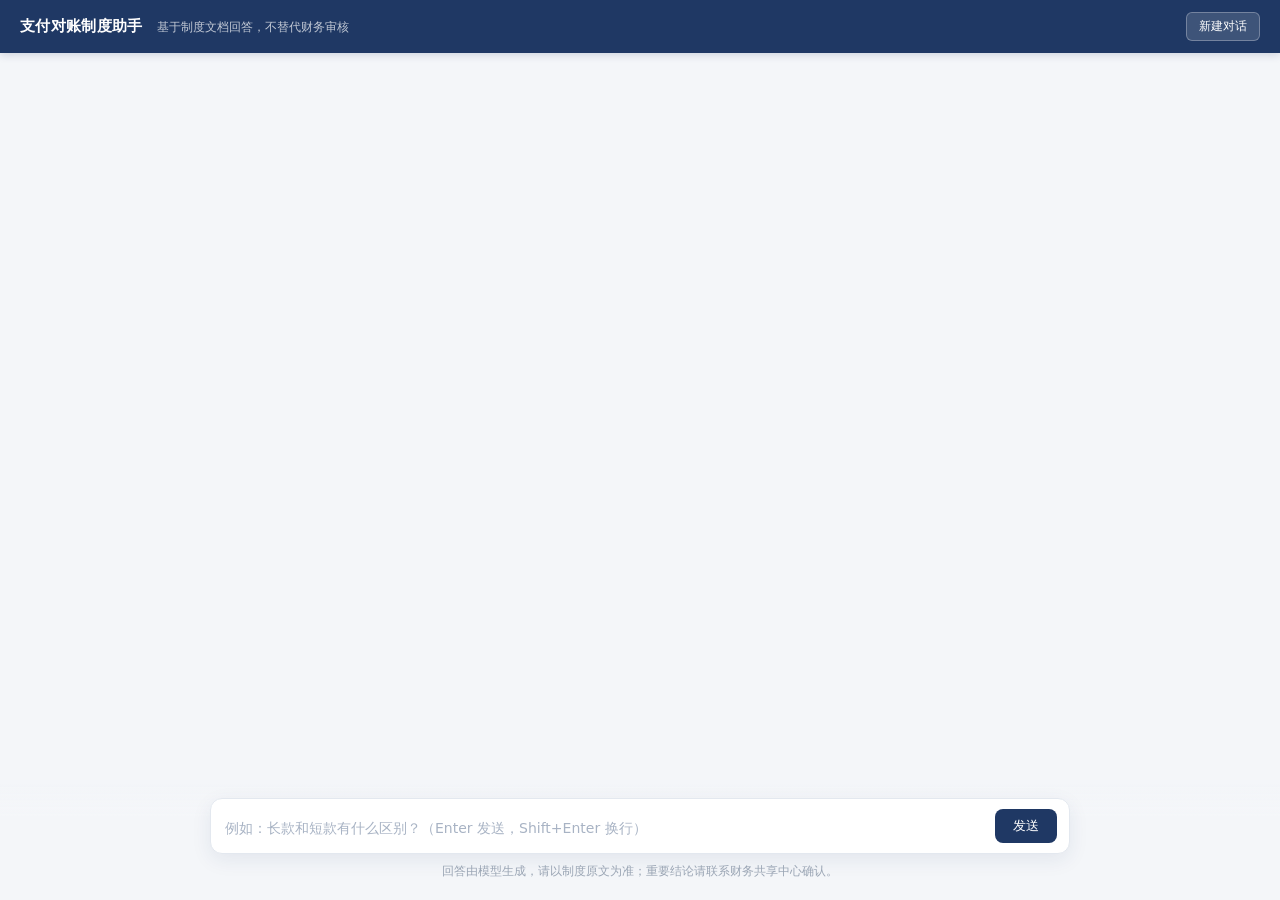
==== 支付对账与差错追踪系统_交付/webapp/static/index.html @ 65f31530 "Add files via upload" ====
<!DOCTYPE html>
<html lang="zh-CN">
<head>
<meta charset="UTF-8">
<meta name="viewport" content="width=device-width, initial-scale=1.0">
<title>支付对账制度助手</title>
<style>
  /* ===== 基础排版：中文优先，行高放宽，避免密集文字压迫感 ===== */
  * { box-sizing: border-box; }
  :root {
    --navy: #1f3864;
    --navy-light: #2f4f7f;
    --bg: #f4f6f9;
    --card: #ffffff;
    --line: #e3e8ef;
    --text: #1f2937;
    --muted: #6b7280;
    --danger: #a61b1b;
    --danger-bg: #fdecea;
    --ok: #1e6b43;
  }
  body {
    margin: 0;
    background: var(--bg);
    color: var(--text);
    font-family: "Microsoft YaHei", "PingFang SC", "Hiragino Sans GB", system-ui, sans-serif;
    font-size: 14px;
    line-height: 1.7;
  }

  /* ===== 顶部：标题 + 新建对话 ===== */
  header {
    position: sticky; top: 0; z-index: 10;
    background: var(--navy);
    color: #fff;
    padding: 12px 20px;
    display: flex; align-items: center; justify-content: space-between;
    box-shadow: 0 2px 8px rgba(31, 56, 100, .18);
  }
  header h1 { font-size: 15px; font-weight: 600; margin: 0; letter-spacing: .3px; }
  header .hint { font-size: 12px; opacity: .72; margin-left: 10px; font-weight: 400; }
  header button {
    background: rgba(255,255,255,.14); color: #fff; border: 1px solid rgba(255,255,255,.28);
    border-radius: 6px; padding: 5px 12px; font-size: 12px; cursor: pointer;
    font-family: inherit;
  }
  header button:hover { background: rgba(255,255,255,.24); }

  /* ===== 消息区 ===== */
  main {
    max-width: 860px; margin: 0 auto;
    padding: 22px 16px 190px;    /* 底部留白给输入区，避免最后一条被挡住 */
  }
  .msg { display: flex; margin-bottom: 18px; gap: 10px; }
  .msg.user { flex-direction: row-reverse; }

  .avatar {
    width: 30px; height: 30px; flex: 0 0 30px;
    border-radius: 8px; display: grid; place-items: center;
    font-size: 12px; font-weight: 700; color: #fff;
  }
  .msg.assistant .avatar { background: var(--navy); }
  .msg.user .avatar { background: #8ba3c7; }

  .bubble {
    max-width: 78%;
    background: var(--card);
    border: 1px solid var(--line);
    border-radius: 10px;
    padding: 10px 14px;
    white-space: pre-wrap;      /* 保留换行，不解析 markdown，避免 XSS */
    word-break: break-word;
  }
  .msg.user .bubble { background: #eaf0fa; border-color: #d5e0f2; }

  /* 打字机光标 */
  .cursor {
    display: inline-block; width: 7px; height: 15px;
    background: var(--navy-light); vertical-align: -2px;
    margin-left: 2px; animation: blink 1s steps(1) infinite;
  }
  @keyframes blink { 50% { opacity: 0; } }

  /* 检索/生成状态 */
  .status { color: var(--muted); font-size: 12.5px; margin-top: 6px; }
  .status .dot {
    display: inline-block; width: 6px; height: 6px; border-radius: 50%;
    background: var(--navy-light); margin-right: 6px;
    animation: pulse 1.1s ease-in-out infinite;
  }
  @keyframes pulse { 0%,100% { opacity: .25; } 50% { opacity: 1; } }

  /* 引用区 */
  details.sources {
    margin-top: 10px; border-top: 1px dashed var(--line); padding-top: 8px;
    font-size: 12.5px; color: var(--muted);
  }
  details.sources summary { cursor: pointer; user-select: none; outline: none; }
  details.sources summary::marker { color: var(--navy-light); }
  details.sources ol { margin: 8px 0 0; padding-left: 20px; }
  details.sources li { margin-bottom: 8px; }
  details.sources .file { color: var(--navy); font-weight: 600; }
  details.sources .loc { color: #98a2b3; margin-left: 6px; font-size: 11.5px; }
  details.sources .snip { display: block; color: #4b5563; margin-top: 2px; }
  details.sources button {
    margin-top: 4px; background: none; border: 1px solid var(--line);
    color: var(--muted); border-radius: 4px; padding: 1px 8px;
    font-size: 11.5px; cursor: pointer; font-family: inherit;
  }
  details.sources button:hover { border-color: var(--navy-light); color: var(--navy); }

  /* 错误态 */
  .err {
    border: 1px solid #f3c9c4; background: var(--danger-bg);
    border-radius: 8px; padding: 10px 12px; font-size: 13px; color: var(--danger);
  }
  .err .code { font-family: Consolas, monospace; font-size: 11.5px; opacity: .8; }
  .err button {
    margin-top: 8px; background: #fff; border: 1px solid #e3b3ad; color: var(--danger);
    border-radius: 5px; padding: 3px 10px; font-size: 12px; cursor: pointer; font-family: inherit;
  }

  /* ===== 输入区 ===== */
  .composer {
    position: fixed; left: 0; right: 0; bottom: 0;
    background: linear-gradient(to top, var(--bg) 72%, rgba(244,246,249,0));
    padding: 14px 16px 18px;
    z-index: 9;
  }
  .composer-inner {
    max-width: 860px; margin: 0 auto;
    background: var(--card); border: 1px solid var(--line);
    border-radius: 12px; padding: 10px 12px;
    box-shadow: 0 6px 20px rgba(31,56,100,.08);
    display: flex; gap: 10px; align-items: flex-end;
  }
  textarea {
    flex: 1; border: none; outline: none; resize: none;
    font-family: inherit; font-size: 14px; line-height: 1.6;
    max-height: 120px; min-height: 26px; padding: 4px 2px;
    background: transparent; color: var(--text);
  }
  textarea::placeholder { color: #a8b3c4; }
  .btn-send {
    background: var(--navy); color: #fff; border: none; border-radius: 8px;
    padding: 8px 18px; font-size: 13px; cursor: pointer; font-family: inherit;
    transition: background .15s;
  }
  .btn-send:disabled { background: #b9c4d6; cursor: not-allowed; }
  .btn-send:not(:disabled):hover { background: var(--navy-light); }
  .btn-stop {
    background: #fff; color: var(--danger); border: 1px solid #e3b3ad;
    border-radius: 8px; padding: 8px 14px; font-size: 13px; cursor: pointer;
    font-family: inherit; display: none;
  }
  .footnote {
    max-width: 860px; margin: 8px auto 0; text-align: center;
    font-size: 11.5px; color: #9aa5b4;
  }

  /* ===== 原文弹窗 ===== */
  .modal {
    position: fixed; inset: 0; background: rgba(15,23,42,.45);
    display: none; place-items: center; z-index: 30; padding: 24px;
  }
  .modal.show { display: grid; }
  .modal-box {
    background: #fff; border-radius: 12px; max-width: 720px; width: 100%;
    max-height: 76vh; display: flex; flex-direction: column; overflow: hidden;
  }
  .modal-head {
    padding: 12px 16px; border-bottom: 1px solid var(--line);
    display: flex; justify-content: space-between; align-items: center;
    font-weight: 600; color: var(--navy); font-size: 13.5px;
  }
  .modal-head button {
    background: none; border: none; font-size: 18px; cursor: pointer; color: var(--muted);
    line-height: 1;
  }
  .modal-body {
    padding: 16px; overflow: auto; white-space: pre-wrap; font-size: 13px;
    color: #374151; line-height: 1.8;
  }
</style>
</head>
<body>

<header>
  <div>
    <h1 style="display:inline">支付对账制度助手</h1>
    <span class="hint">基于制度文档回答，不替代财务审核</span>
  </div>
  <button id="btn-new">新建对话</button>
</header>

<main id="messages"></main>

<div class="composer">
  <div class="composer-inner">
    <textarea id="input" rows="1"
      placeholder="例如：长款和短款有什么区别？（Enter 发送，Shift+Enter 换行）"></textarea>
    <button class="btn-send" id="btn-send">发送</button>
    <button class="btn-stop" id="btn-stop">停止</button>
  </div>
  <div class="footnote">回答由模型生成，请以制度原文为准；重要结论请联系财务共享中心确认。</div>
</div>

<div class="modal" id="modal">
  <div class="modal-box">
    <div class="modal-head">
      <span id="modal-title">制度原文</span>
      <button id="modal-close">×</button>
    </div>
    <div class="modal-body" id="modal-body"></div>
  </div>
</div>

<script>
/* ============================================================================
   员工问答前端
   ----------------------------------------------------------------------------
   三个关键点：
   1. 用 fetch + ReadableStream 读 SSE，不能用 EventSource——
      EventSource 只支持 GET，而我们的接口是 POST。
   2. TCP 会把一帧切开，必须自己维护 buffer，按 "\n\n" 切帧。
   3. 状态机：idle → retrieving → generating → idle / error。
============================================================================ */

const $ = (id) => document.getElementById(id);
const messagesEl = $('messages');
const inputEl = $('input');
const sendBtn = $('btn-send');
const stopBtn = $('btn-stop');

/* 会话 ID：存在 localStorage，刷新不变；点"新建对话"才换 */
let sessionId = localStorage.getItem('chat_session_id');
if (!sessionId) {
  sessionId = 's_' + Math.random().toString(16).slice(2, 10) + Date.now().toString(16).slice(-4);
  localStorage.setItem('chat_session_id', sessionId);
}

/* 运行时状态 */
let controller = null;      // AbortController，用于"停止"
let streaming = false;

/* ---------------------------------------------------------------- 工具函数 */
function escapeHtml(s) {
  return s.replace(/[&<>"']/g, (c) => (
    { '&': '&amp;', '<': '&lt;', '>': '&gt;', '"': '&quot;', "'": '&#39;' }[c]
  ));
}

function scrollToBottom() {
  window.scrollTo({ top: document.body.scrollHeight, behavior: 'smooth' });
}

/* ------------------------------------------------------------ 渲染一条消息 */
function addUserMessage(text) {
  const div = document.createElement('div');
  div.className = 'msg user';
  div.innerHTML = `<div class="avatar">我</div>
                   <div class="bubble">${escapeHtml(text)}</div>`;
  messagesEl.appendChild(div);
  scrollToBottom();
}

/**
 * 创建助手气泡，返回操作句柄。
 * 用句柄而不是反复 querySelector，避免同一页多条回答时抓错节点。
 */
function addAssistantMessage() {
  const div = document.createElement('div');
  div.className = 'msg assistant';
  div.innerHTML = `
    <div class="avatar">AI</div>
    <div class="bubble">
      <span class="answer"></span><span class="cursor"></span>
      <div class="status"><span class="dot"></span><span class="status-text">正在检索制度…</span></div>
      <div class="sources-slot"></div>
    </div>`;
  messagesEl.appendChild(div);

  const bubble = div.querySelector('.bubble');
  return {
    answerEl: div.querySelector('.answer'),
    cursorEl: div.querySelector('.cursor'),
    statusEl: div.querySelector('.status'),
    statusTextEl: div.querySelector('.status-text'),
    sourcesSlot: div.querySelector('.sources-slot'),
    bubbleEl: bubble,
    text: '',                       // 累积的完整回答
    sources: [],                    // 引用先缓存，done 后再渲染
  };
}

/* 把累积文本写回答案区（模板字符串整体替换，保证光标始终在末尾） */
function renderAnswer(h) {
  h.answerEl.textContent = h.text;
}

function setStatus(h, text) {
  if (text) {
    h.statusTextEl.textContent = text;
    h.statusEl.style.display = '';
  } else {
    h.statusEl.style.display = 'none';
  }
}

/* 渲染引用区：默认折叠，避免长列表喧宾夺主 */
function renderSources(h) {
  if (!h.sources || h.sources.length === 0) return;
  const items = h.sources.map((s) => `
    <li>
      <span class="file">${escapeHtml(s.file_name)}</span>
      <span class="loc">第 ${s.start}–${s.end} 字 · 匹配度 ${s.score}</span>
      <span class="snip">${escapeHtml(s.snippet)}</span>
      <button data-chunk="${escapeHtml(s.chunk_id)}">查看原文</button>
    </li>`).join('');

  h.sourcesSlot.innerHTML = `
    <details class="sources">
      <summary>制度来源（${h.sources.length}）</summary>
      <ol>${items}</ol>
    </details>`;

  // 事件委托：弹窗里再 fetch 原文，不跳页、不丢对话
  h.sourcesSlot.querySelectorAll('button[data-chunk]').forEach((btn) => {
    btn.addEventListener('click', () => showSource(btn.dataset.chunk));
  });
}

/* 错误块 + 重试 */
function renderError(h, code, message, retryText) {
  h.cursorEl.remove();
  setStatus(h, '');
  h.bubbleEl.insertAdjacentHTML('beforeend', `
    <div class="err">
      <div>${escapeHtml(message)}</div>
      <div class="code">错误码 ${code}</div>
      <button type="button">重试</button>
    </div>`);
  const btn = h.bubbleEl.querySelector('.err button');
  if (btn) btn.addEventListener('click', () => {
    h.bubbleEl.querySelector('.err').remove();
    send(retryText, true);
  });
}

/* 原文弹窗 */
async function showSource(chunkId) {
  const modal = $('modal');
  $('modal-title').textContent = '制度原文';
  $('modal-body').textContent = '加载中…';
  modal.classList.add('show');
  try {
    const resp = await fetch(`/api/v1/sources/${encodeURIComponent(chunkId)}`);
    const json = await resp.json();
    if (json.code !== 0) {
      $('modal-body').textContent = `[${json.code}] ${json.message}`;
      return;
    }
    const d = json.data;
    $('modal-title').textContent = `${d.file_name} · 第 ${d.start}–${d.end} 字`;
    $('modal-body').textContent = d.content;
  } catch (e) {
    $('modal-body').textContent = '加载失败：' + e.message;
  }
}
$('modal-close').addEventListener('click', () => $('modal').classList.remove('show'));
$('modal').addEventListener('click', (e) => {
  if (e.target.id === 'modal') $('modal').classList.remove('show');
});

/* ------------------------------------------------------------ SSE 帧解析 */
function parseFrame(frame) {
  // 一帧形如：
  //   event: delta
  //   data: {"text":"根据"}
  let event = 'message';
  const dataLines = [];
  for (const line of frame.split('\n')) {
    if (line.startsWith('event:')) event = line.slice(6).trim();
    else if (line.startsWith('data:')) dataLines.push(line.slice(5).trim());
  }
  if (dataLines.length === 0) return null;
  try {
    return { event, data: JSON.parse(dataLines.join('\n')) };
  } catch {
    return null;
  }
}

/* ------------------------------------------------------------------- 发送 */
async function send(text, isRetry = false) {
  const question = (text || inputEl.value).trim();
  if (!question || streaming) return;

  if (!isRetry) {
    addUserMessage(question);
    inputEl.value = '';
    inputEl.style.height = 'auto';
  }

  const h = addAssistantMessage();
  streaming = true;
  sendBtn.disabled = true;
  stopBtn.style.display = '';
  controller = new AbortController();
  scrollToBottom();

  let done = false;

  try {
    const resp = await fetch('/api/v1/chat', {
      method: 'POST',
      headers: { 'Content-Type': 'application/json' },
      body: JSON.stringify({ session_id: sessionId, question }),
      signal: controller.signal,
    });

    // 流没开始就失败：此时服务端返回的是正常 JSON，HTTP 状态码有意义
    if (!resp.ok) {
      let msg = `请求失败（HTTP ${resp.status}）`, code = resp.status;
      try {
        const j = await resp.json();
        msg = j.message || msg;
        code = j.code ?? code;
      } catch { /* 响应不是 JSON 就保留默认文案 */ }
      renderError(h, code, msg, question);
      return;
    }

    const reader = resp.body.getReader();
    const decoder = new TextDecoder('utf-8');
    let buffer = '';

    while (true) {
      const { value, done: finished } = await reader.read();
      if (finished) break;
      buffer += decoder.decode(value, { stream: true });

      // 按空行切帧；最后一帧可能不完整，留在 buffer 里等下一批数据
      let idx;
      while ((idx = buffer.indexOf('\n\n')) >= 0) {
        const frame = buffer.slice(0, idx);
        buffer = buffer.slice(idx + 2);
        const evt = parseFrame(frame);
        if (!evt) continue;

        switch (evt.event) {
          case 'meta':
            // 拿到服务端确认的 message_id 后可以留作埋点用，这里先忽略
            break;

          case 'status':
            setStatus(h, evt.data.text || '');
            break;

          case 'sources':
            // 引用先缓存：它比回答先到，但必须显示在回答下面
            h.sources = evt.data.items || [];
            break;

          case 'delta':
            // 真流式：来一段写一段，不用定时器模拟打字
            h.text += evt.data.text || '';
            renderAnswer(h);
            scrollToBottom();
            break;

          case 'done':
            done = true;
            setStatus(h, '');
            h.cursorEl.remove();
            renderSources(h);
            if (evt.data.degraded) {
              h.bubbleEl.insertAdjacentHTML('beforeend',
                '<div class="status">未检索到相关制度，已给出兜底提示。</div>');
            }
            break;

          case 'error':
            done = true;
            renderError(h, evt.data.code, evt.data.message || '服务异常', question);
            break;
        }
      }
    }

    if (!done && !h.text) {
      renderError(h, 'NETWORK', '连接中断，未收到任何内容', question);
    }
  } catch (e) {
    if (e.name === 'AbortError') {
      // 用户主动停止：保留已生成内容，标记一下
      h.cursorEl.remove();
      setStatus(h, '已停止生成');
      if (h.text) renderSources(h);
    } else {
      renderError(h, 'NETWORK', '网络异常：' + e.message, question);
    }
  } finally {
    streaming = false;
    sendBtn.disabled = false;
    stopBtn.style.display = 'none';
    controller = null;
    inputEl.focus();
  }
}

/* --------------------------------------------------------------- 历史恢复 */
async function loadHistory() {
  try {
    const resp = await fetch(`/api/v1/sessions/${encodeURIComponent(sessionId)}/messages`);
    if (!resp.ok) return;          // 404 = 新会话，没什么可恢复的
    const json = await resp.json();
    if (json.code !== 0 || !json.data.messages.length) return;

    for (const m of json.data.messages) {
      if (m.role === 'user') {
        addUserMessage(m.content);
      } else {
        const h = addAssistantMessage();
        h.text = m.content;
        renderAnswer(h);
        h.cursorEl.remove();
        setStatus(h, m.status === 'aborted' ? '（生成中断，仅保留部分内容）' : '');
        h.sources = m.sources || [];
        renderSources(h);
      }
    }
    scrollToBottom();
  } catch {
    /* 恢复失败不影响新提问 */
  }
}

/* ------------------------------------------------------------------ 事件 */
function autoGrow() {
  inputEl.style.height = 'auto';
  inputEl.style.height = Math.min(inputEl.scrollHeight, 120) + 'px';
}

inputEl.addEventListener('input', autoGrow);
inputEl.addEventListener('keydown', (e) => {
  if (e.key === 'Enter' && !e.shiftKey && !e.isComposing) {
    e.preventDefault();
    send();
  }
});
sendBtn.addEventListener('click', () => send());
stopBtn.addEventListener('click', () => {
  if (controller) controller.abort();
});

$('btn-new').addEventListener('click', () => {
  if (streaming && controller) controller.abort();
  sessionId = 's_' + Math.random().toString(16).slice(2, 10) + Date.now().toString(16).slice(-4);
  localStorage.setItem('chat_session_id', sessionId);
  messagesEl.innerHTML = '';
  inputEl.focus();
});

loadHistory();
inputEl.focus();
</script>
</body>
</html>
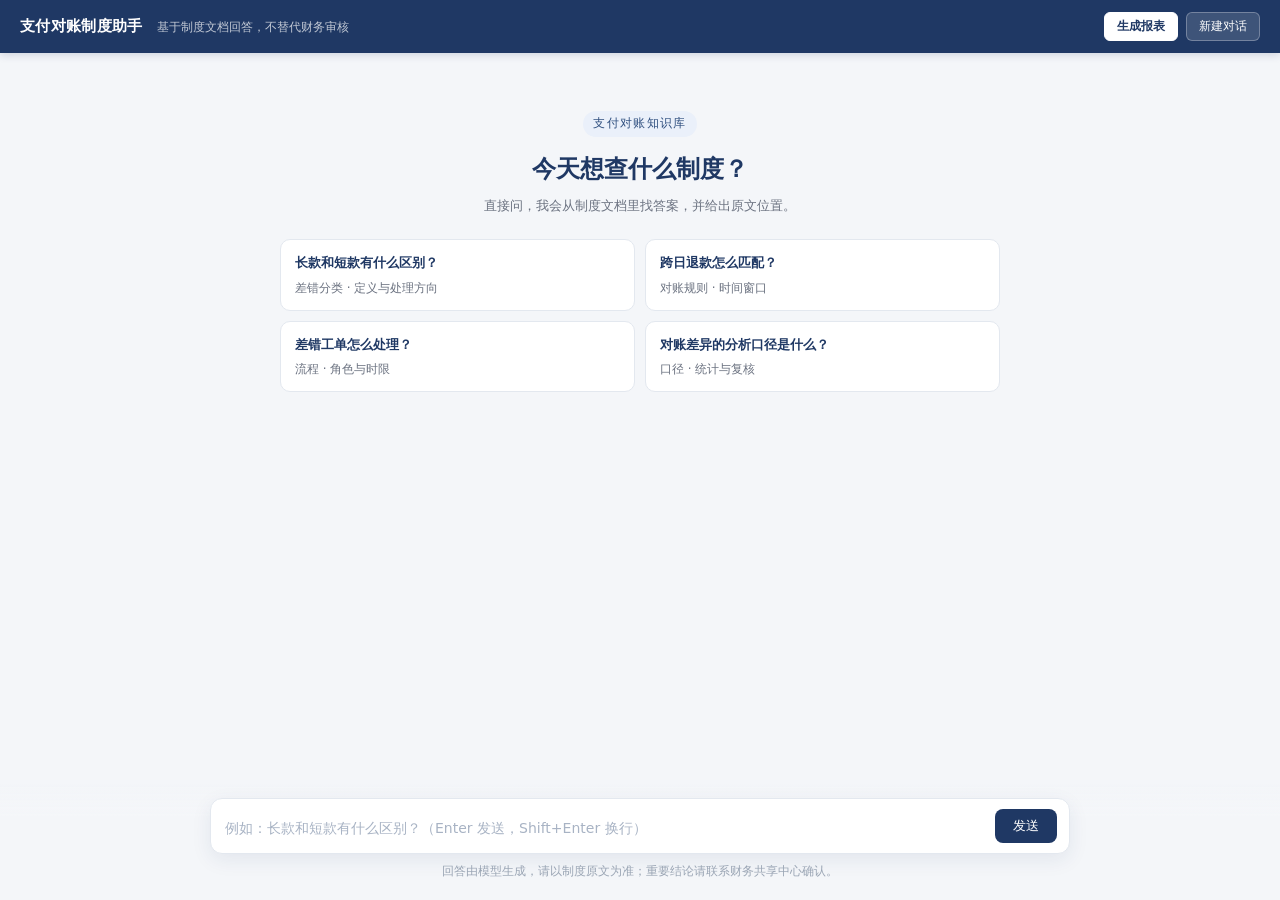
==== commit 8395ba93: "feat(web): add report dialog, quick-start cards and copy action" ====
--- a/支付对账与差错追踪系统_交付/webapp/static/index.html
+++ b/支付对账与差错追踪系统_交付/webapp/static/index.html
@@ -39,12 +39,17 @@
   }
   header h1 { font-size: 15px; font-weight: 600; margin: 0; letter-spacing: .3px; }
   header .hint { font-size: 12px; opacity: .72; margin-left: 10px; font-weight: 400; }
+  header .header-actions { display: flex; align-items: center; gap: 8px; }
   header button {
     background: rgba(255,255,255,.14); color: #fff; border: 1px solid rgba(255,255,255,.28);
     border-radius: 6px; padding: 5px 12px; font-size: 12px; cursor: pointer;
     font-family: inherit;
   }
   header button:hover { background: rgba(255,255,255,.24); }
+  header #btn-report {
+    background: #fff; color: var(--navy); border-color: #fff; font-weight: 600;
+  }
+  header #btn-report:hover { background: #eaf0fa; }
 
   /* ===== 消息区 ===== */
   main {
@@ -181,6 +186,69 @@
     padding: 16px; overflow: auto; white-space: pre-wrap; font-size: 13px;
     color: #374151; line-height: 1.8;
   }
+
+  /* ===== 空状态 / 快捷提问 ===== */
+  .welcome {
+    max-width: 720px; margin: 36px auto 0; text-align: center;
+  }
+  .welcome .eyebrow {
+    display: inline-block; font-size: 11.5px; letter-spacing: .12em;
+    color: var(--navy-light); background: #eaf0fa; border-radius: 99px;
+    padding: 3px 10px; margin-bottom: 12px;
+  }
+  .welcome h2 { margin: 0 0 6px; font-size: 24px; color: var(--navy); }
+  .welcome p { margin: 0; color: var(--muted); font-size: 13px; }
+  .suggest-grid {
+    display: grid; grid-template-columns: 1fr 1fr; gap: 10px;
+    margin-top: 22px; text-align: left;
+  }
+  .suggest-card {
+    background: var(--card); border: 1px solid var(--line);
+    border-radius: 10px; padding: 12px 14px; cursor: pointer;
+    transition: border-color .15s, box-shadow .15s, transform .15s;
+  }
+  .suggest-card:hover {
+    border-color: #b9c8e0; box-shadow: 0 6px 18px rgba(31,56,100,.08);
+    transform: translateY(-1px);
+  }
+  .suggest-card strong { display: block; color: var(--navy); font-size: 13px; }
+  .suggest-card span { display: block; color: var(--muted); font-size: 12px; margin-top: 3px; }
+
+  /* ===== 消息操作 ===== */
+  .msg-actions { margin-top: 8px; display: flex; gap: 8px; }
+  .btn-mini {
+    background: none; border: 1px solid var(--line); color: var(--muted);
+    border-radius: 5px; padding: 2px 9px; font-size: 11.5px;
+    cursor: pointer; font-family: inherit;
+  }
+  .btn-mini:hover { border-color: var(--navy-light); color: var(--navy); }
+
+  /* ===== 报表弹窗 ===== */
+  .report-options { display: grid; gap: 10px; margin-top: 12px; }
+  .report-option {
+    text-align: left; background: #fbfcfe; border: 1px solid var(--line);
+    border-radius: 10px; padding: 12px 14px; cursor: pointer;
+    font-family: inherit; transition: border-color .15s, background .15s;
+  }
+  .report-option:hover { border-color: #b9c8e0; background: #f4f7fc; }
+  .report-option strong { display: block; color: var(--navy); font-size: 13px; }
+  .report-option span { display: block; color: var(--muted); font-size: 12px; margin-top: 2px; }
+
+  /* ===== Toast ===== */
+  .toast {
+    position: fixed; left: 50%; bottom: 120px; z-index: 40;
+    transform: translateX(-50%) translateY(8px);
+    background: #1f2937; color: #fff; border-radius: 8px;
+    padding: 7px 14px; font-size: 12.5px; opacity: 0;
+    pointer-events: none; transition: opacity .18s, transform .18s;
+  }
+  .toast.show { opacity: 1; transform: translateX(-50%) translateY(0); }
+
+  @media (max-width: 640px) {
+    .suggest-grid { grid-template-columns: 1fr; }
+    header .hint { display: none; }
+    .welcome { margin-top: 20px; }
+  }
 </style>
 </head>
 <body>
@@ -190,7 +258,10 @@
     <h1 style="display:inline">支付对账制度助手</h1>
     <span class="hint">基于制度文档回答，不替代财务审核</span>
   </div>
-  <button id="btn-new">新建对话</button>
+  <div class="header-actions">
+    <button id="btn-report" title="把当前会话导出成 Markdown 或 CSV">生成报表</button>
+    <button id="btn-new">新建对话</button>
+  </div>
 </header>
 
 <main id="messages"></main>
@@ -214,6 +285,33 @@
     <div class="modal-body" id="modal-body"></div>
   </div>
 </div>
+
+<div class="modal" id="report-modal">
+  <div class="modal-box">
+    <div class="modal-head">
+      <span>生成报表</span>
+      <button id="report-close">×</button>
+    </div>
+    <div class="modal-body">
+      <p style="margin-top:0;color:var(--muted)">
+        把当前会话整理成文件，可直接提交、归档或贴进报告。
+      </p>
+      <div class="report-options">
+        <button class="report-option" data-format="md">
+          <strong>Markdown 报告</strong>
+          <span>按「问题 → 回答 → 参考制度」整理，适合阅读和提交。</span>
+        </button>
+        <button class="report-option" data-format="csv">
+          <strong>CSV 明细</strong>
+          <span>一行一条消息，可用 Excel 打开做统计。</span>
+        </button>
+      </div>
+      <div class="err" id="report-error" style="display:none;margin-top:12px"></div>
+    </div>
+  </div>
+</div>
+
+<div class="toast" id="toast"></div>
 
 <script>
 /* ============================================================================
@@ -231,6 +329,17 @@
 const inputEl = $('input');
 const sendBtn = $('btn-send');
 const stopBtn = $('btn-stop');
+const reportBtn = $('btn-report');
+const reportModal = $('report-modal');
+const toastEl = $('toast');
+let toastTimer = null;
+
+function toast(text) {
+  toastEl.textContent = text;
+  toastEl.classList.add('show');
+  clearTimeout(toastTimer);
+  toastTimer = setTimeout(() => toastEl.classList.remove('show'), 1800);
+}
 
 /* 会话 ID：存在 localStorage，刷新不变；点"新建对话"才换 */
 let sessionId = localStorage.getItem('chat_session_id');
@@ -252,6 +361,42 @@
 
 function scrollToBottom() {
   window.scrollTo({ top: document.body.scrollHeight, behavior: 'smooth' });
+}
+
+/* 空会话：给几个可以直接点的示例，不让页面只剩一个输入框 */
+function renderWelcome() {
+  if (messagesEl.querySelector('.msg')) return;
+  messagesEl.innerHTML = `
+    <section class="welcome">
+      <span class="eyebrow">支付对账知识库</span>
+      <h2>今天想查什么制度？</h2>
+      <p>直接问，我会从制度文档里找答案，并给出原文位置。</p>
+      <div class="suggest-grid">
+        <div class="suggest-card" data-question="长款和短款有什么区别？">
+          <strong>长款和短款有什么区别？</strong>
+          <span>差错分类 · 定义与处理方向</span>
+        </div>
+        <div class="suggest-card" data-question="跨日退款怎么匹配？">
+          <strong>跨日退款怎么匹配？</strong>
+          <span>对账规则 · 时间窗口</span>
+        </div>
+        <div class="suggest-card" data-question="差错工单怎么处理？">
+          <strong>差错工单怎么处理？</strong>
+          <span>流程 · 角色与时限</span>
+        </div>
+        <div class="suggest-card" data-question="对账差异的分析口径是什么？">
+          <strong>对账差异的分析口径是什么？</strong>
+          <span>口径 · 统计与复核</span>
+        </div>
+      </div>
+    </section>`;
+  messagesEl.querySelectorAll('.suggest-card').forEach((card) => {
+    card.addEventListener('click', () => {
+      inputEl.value = card.dataset.question;
+      autoGrow();
+      inputEl.focus();
+    });
+  });
 }
 
 /* ------------------------------------------------------------ 渲染一条消息 */
@@ -277,20 +422,34 @@
       <span class="answer"></span><span class="cursor"></span>
       <div class="status"><span class="dot"></span><span class="status-text">正在检索制度…</span></div>
       <div class="sources-slot"></div>
+      <div class="msg-actions" style="display:none">
+        <button class="btn-mini copy-btn" type="button">复制回答</button>
+      </div>
     </div>`;
   messagesEl.appendChild(div);
 
   const bubble = div.querySelector('.bubble');
-  return {
+  const handle = {
     answerEl: div.querySelector('.answer'),
     cursorEl: div.querySelector('.cursor'),
     statusEl: div.querySelector('.status'),
     statusTextEl: div.querySelector('.status-text'),
     sourcesSlot: div.querySelector('.sources-slot'),
+    actionsEl: div.querySelector('.msg-actions'),
+    copyBtn: div.querySelector('.copy-btn'),
     bubbleEl: bubble,
     text: '',                       // 累积的完整回答
     sources: [],                    // 引用先缓存，done 后再渲染
   };
+  handle.copyBtn.addEventListener('click', async () => {
+    try {
+      await navigator.clipboard.writeText(handle.text);
+      toast('回答已复制');
+    } catch {
+      toast('复制失败，请手动选择文本');
+    }
+  });
+  return handle;
 }
 
 /* 把累积文本写回答案区（模板字符串整体替换，保证光标始终在末尾） */
@@ -334,6 +493,7 @@
 function renderError(h, code, message, retryText) {
   h.cursorEl.remove();
   setStatus(h, '');
+  if (h.actionsEl) h.actionsEl.style.display = 'none';
   h.bubbleEl.insertAdjacentHTML('beforeend', `
     <div class="err">
       <div>${escapeHtml(message)}</div>
@@ -397,6 +557,8 @@
   if (!question || streaming) return;
 
   if (!isRetry) {
+    const welcome = messagesEl.querySelector('.welcome');
+    if (welcome) welcome.remove();
     addUserMessage(question);
     inputEl.value = '';
     inputEl.style.height = 'auto';
@@ -474,6 +636,7 @@
             setStatus(h, '');
             h.cursorEl.remove();
             renderSources(h);
+            if (h.text) h.actionsEl.style.display = 'flex';
             if (evt.data.degraded) {
               h.bubbleEl.insertAdjacentHTML('beforeend',
                 '<div class="status">未检索到相关制度，已给出兜底提示。</div>');
@@ -515,7 +678,14 @@
     const resp = await fetch(`/api/v1/sessions/${encodeURIComponent(sessionId)}/messages`);
     if (!resp.ok) return;          // 404 = 新会话，没什么可恢复的
     const json = await resp.json();
-    if (json.code !== 0 || !json.data.messages.length) return;
+    if (json.code !== 0) return;
+    if (!json.data.messages.length) {
+      renderWelcome();
+      return;
+    }
+
+    const welcome = messagesEl.querySelector('.welcome');
+    if (welcome) welcome.remove();
 
     for (const m of json.data.messages) {
       if (m.role === 'user') {
@@ -528,6 +698,7 @@
         setStatus(h, m.status === 'aborted' ? '（生成中断，仅保留部分内容）' : '');
         h.sources = m.sources || [];
         renderSources(h);
+        if (h.text) h.actionsEl.style.display = 'flex';
       }
     }
     scrollToBottom();
@@ -536,6 +707,74 @@
   }
 }
 
+/* --------------------------------------------------------------- 报表下载 */
+function openReport() {
+  if (!messagesEl.querySelector('.msg')) {
+    toast('当前还没有问答，先提一个问题');
+    return;
+  }
+  const err = $('report-error');
+  err.style.display = 'none';
+  err.textContent = '';
+  reportModal.classList.add('show');
+}
+
+async function downloadReport(format) {
+  const err = $('report-error');
+  err.style.display = 'none';
+  const buttons = reportModal.querySelectorAll('.report-option');
+  buttons.forEach((b) => { b.disabled = true; });
+
+  try {
+    const resp = await fetch('/api/v1/reports/session', {
+      method: 'POST',
+      headers: { 'Content-Type': 'application/json' },
+      body: JSON.stringify({ session_id: sessionId, format }),
+    });
+
+    if (!resp.ok) {
+      let message = `生成失败（HTTP ${resp.status}）`;
+      try {
+        const json = await resp.json();
+        message = json.message || message;
+      } catch { /* 非 JSON 响应保留默认文案 */ }
+      throw new Error(message);
+    }
+
+    const blob = await resp.blob();
+    const disposition = resp.headers.get('Content-Disposition') || '';
+    const match = disposition.match(/filename="([^"]+)"/);
+    const filename = match ? match[1] : `reconciliation_qa_report.${format}`;
+
+    const url = URL.createObjectURL(blob);
+    const link = document.createElement('a');
+    link.href = url;
+    link.download = filename;
+    link.style.display = 'none';
+    document.body.appendChild(link);
+    link.click();
+    link.remove();
+    setTimeout(() => URL.revokeObjectURL(url), 1000);
+
+    reportModal.classList.remove('show');
+    toast('报表已生成，开始下载');
+  } catch (e) {
+    err.textContent = e.message;
+    err.style.display = '';
+  } finally {
+    buttons.forEach((b) => { b.disabled = false; });
+  }
+}
+
+reportBtn.addEventListener('click', openReport);
+$('report-close').addEventListener('click', () => reportModal.classList.remove('show'));
+reportModal.addEventListener('click', (e) => {
+  if (e.target.id === 'report-modal') reportModal.classList.remove('show');
+});
+reportModal.querySelectorAll('.report-option').forEach((button) => {
+  button.addEventListener('click', () => downloadReport(button.dataset.format));
+});
+
 /* ------------------------------------------------------------------ 事件 */
 function autoGrow() {
   inputEl.style.height = 'auto';
@@ -559,9 +798,11 @@
   sessionId = 's_' + Math.random().toString(16).slice(2, 10) + Date.now().toString(16).slice(-4);
   localStorage.setItem('chat_session_id', sessionId);
   messagesEl.innerHTML = '';
+  renderWelcome();
   inputEl.focus();
 });
 
+renderWelcome();
 loadHistory();
 inputEl.focus();
 </script>
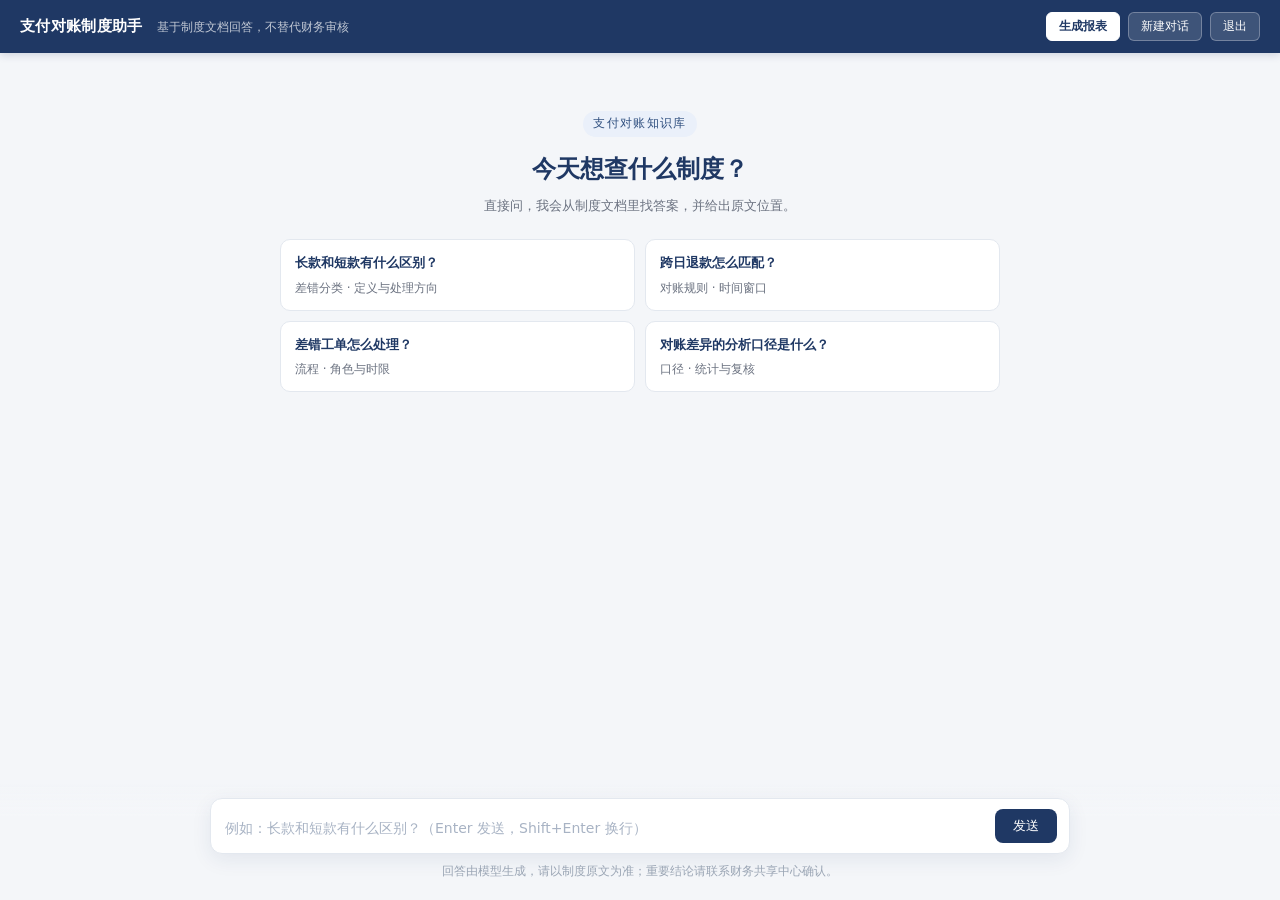
==== commit a9e459f9: "feat(web): add logout shortcut to the header" ====
--- a/支付对账与差错追踪系统_交付/webapp/static/index.html
+++ b/支付对账与差错追踪系统_交付/webapp/static/index.html
@@ -261,6 +261,7 @@
   <div class="header-actions">
     <button id="btn-report" title="把当前会话导出成 Markdown 或 CSV">生成报表</button>
     <button id="btn-new">新建对话</button>
+    <button id="btn-logout" title="退出当前账号">退出</button>
   </div>
 </header>
 
@@ -793,6 +794,10 @@
   if (controller) controller.abort();
 });
 
+$('btn-logout').addEventListener('click', () => {
+  window.location.href = '/logout';
+});
+
 $('btn-new').addEventListener('click', () => {
   if (streaming && controller) controller.abort();
   sessionId = 's_' + Math.random().toString(16).slice(2, 10) + Date.now().toString(16).slice(-4);
